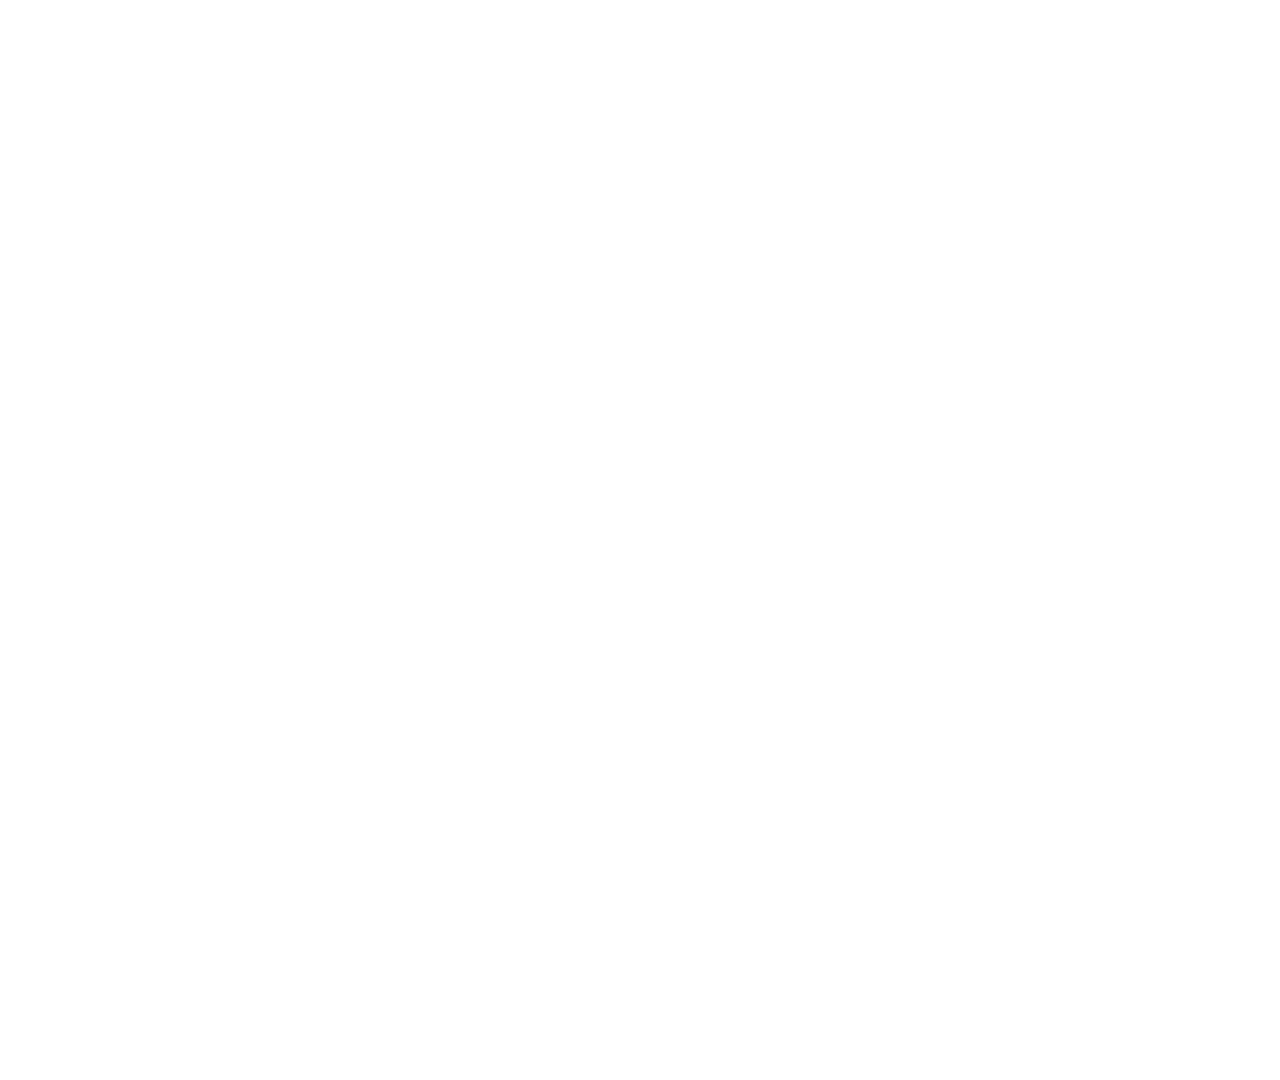
==== index.html @ c933c5af "Initial commit: Haze stream overlay (gameplay + chatting scenes)" ====
<!DOCTYPE html>
<html lang="en">
<head>
  <meta charset="UTF-8">
  <meta name="viewport" content="width=1920, height=1080">
  <title>Haze — Gameplay Overlay</title>
  <link rel="stylesheet" href="css/style.css">
</head>
<body>

  <!-- Gameplay Scene: Camera + Music (bottom-right) -->
  <div id="gameplay-scene">
    <div class="camera-frame fade-in" id="camera">
      <div class="camera-inner">
        <!-- OBS: Add your Video Capture Device source inside this frame -->
      </div>
    </div>

    <div class="music-widget fade-in" id="music-widget">
      <div class="now-playing-label">
        <span class="eq-icon">
          <span class="eq-bar"></span>
          <span class="eq-bar"></span>
          <span class="eq-bar"></span>
        </span>
        Now Playing
      </div>
      <div class="song-title" id="song-title">No track playing</div>
      <div class="song-artist" id="song-artist">—</div>
      <div class="progress-bar-track">
        <div class="progress-bar-fill" id="song-progress"></div>
      </div>
    </div>
  </div>

  <!-- TwitchAlerts injects here -->
  <div id="alert-box"></div>

  <script src="config.js"></script>
  <script src="js/twitch-api.js"></script>
  <script src="js/overlay.js"></script>
</body>
</html>
---- css/style.css ----
/* ============================================
   HAZE OVERLAY — Dark & Moody Stream Overlay
   ============================================ */

/* ---------- Reset & Base ---------- */
*, *::before, *::after {
  margin: 0;
  padding: 0;
  box-sizing: border-box;
}

:root {
  --bg-void: #0a0a0f;
  --bg-surface: #14141f;
  --bg-surface-hover: #1a1a28;
  --border: #2a2a3a;
  --border-glow: #7c5cbf;
  --glow: #9d7fff;
  --glow-soft: rgba(124, 92, 191, 0.15);
  --glow-medium: rgba(124, 92, 191, 0.3);
  --text-primary: #e8e6f0;
  --text-muted: #6b6880;
  --text-dim: #4a4760;
  --accent: #7c5cbf;
  --accent-soft: rgba(124, 92, 191, 0.2);
  --radius-sm: 6px;
  --radius-md: 10px;
  --radius-lg: 14px;
  --font: 'Segoe UI', -apple-system, BlinkMacSystemFont, sans-serif;
}

html, body {
  width: 1920px;
  height: 1080px;
  overflow: hidden;
  background: transparent;
  font-family: var(--font);
  color: var(--text-primary);
  -webkit-font-smoothing: antialiased;
}

body {
  position: relative;
}

/* ---------- Shared Panel Styles ---------- */
.panel {
  background: var(--bg-surface);
  border: 1px solid var(--border);
  border-radius: var(--radius-md);
  position: relative;
  overflow: hidden;
}

.panel::before {
  content: '';
  position: absolute;
  inset: 0;
  border-radius: inherit;
  box-shadow: 0 0 20px var(--glow-soft);
  opacity: 0;
  transition: opacity 0.6s ease-out;
  pointer-events: none;
}

.panel.visible::before {
  opacity: 1;
}

/* ---------- Camera Frame ---------- */
.camera-frame {
  position: relative;
  border: 2px solid var(--border);
  border-radius: var(--radius-lg);
  overflow: hidden;
  animation: glowPulse 4s ease-in-out infinite;
}

.camera-frame::after {
  content: '';
  position: absolute;
  inset: -2px;
  border-radius: inherit;
  border: 2px solid var(--border-glow);
  opacity: 0.4;
  animation: borderGlow 4s ease-in-out infinite;
  pointer-events: none;
}

@keyframes glowPulse {
  0%, 100% { box-shadow: 0 0 15px var(--glow-soft); }
  50% { box-shadow: 0 0 30px var(--glow-medium); }
}

@keyframes borderGlow {
  0%, 100% { opacity: 0.3; }
  50% { opacity: 0.7; }
}

/* ---------- Section Labels ---------- */
.section-label {
  font-size: 10px;
  font-weight: 600;
  letter-spacing: 1.5px;
  text-transform: uppercase;
  color: var(--text-muted);
  margin-bottom: 8px;
}

/* ---------- Recent Events ---------- */
.events-card {
  background: var(--bg-surface);
  border: 1px solid var(--border);
  border-radius: var(--radius-md);
  padding: 14px 16px;
  min-height: 60px;
}

.events-card .event-item {
  display: flex;
  align-items: center;
  gap: 10px;
  padding: 6px 0;
  opacity: 0;
  transform: translateY(8px);
  animation: fadeSlideIn 0.4s ease-out forwards;
}

.events-card .event-item + .event-item {
  border-top: 1px solid rgba(42, 42, 58, 0.5);
}

.event-icon {
  width: 28px;
  height: 28px;
  border-radius: 50%;
  background: var(--accent-soft);
  display: flex;
  align-items: center;
  justify-content: center;
  font-size: 13px;
  flex-shrink: 0;
}

.event-info {
  flex: 1;
  min-width: 0;
}

.event-username {
  font-size: 13px;
  font-weight: 600;
  color: var(--text-primary);
  white-space: nowrap;
  overflow: hidden;
  text-overflow: ellipsis;
}

.event-time {
  font-size: 10px;
  color: var(--text-dim);
}

@keyframes fadeSlideIn {
  to { opacity: 1; transform: translateY(0); }
}

/* ---------- Music Widget ---------- */
.music-widget {
  background: var(--bg-surface);
  border: 1px solid var(--border);
  border-radius: var(--radius-md);
  padding: 12px 16px;
}

.music-widget .now-playing-label {
  font-size: 9px;
  font-weight: 600;
  letter-spacing: 1.2px;
  text-transform: uppercase;
  color: var(--accent);
  margin-bottom: 6px;
  display: flex;
  align-items: center;
  gap: 6px;
}

.music-widget .now-playing-label .eq-icon {
  display: inline-flex;
  gap: 2px;
  align-items: flex-end;
  height: 12px;
}

.music-widget .now-playing-label .eq-bar {
  width: 2px;
  background: var(--accent);
  border-radius: 1px;
  animation: eqBounce 0.8s ease-in-out infinite alternate;
}

.music-widget .now-playing-label .eq-bar:nth-child(1) { height: 4px; animation-delay: 0s; }
.music-widget .now-playing-label .eq-bar:nth-child(2) { height: 8px; animation-delay: 0.2s; }
.music-widget .now-playing-label .eq-bar:nth-child(3) { height: 5px; animation-delay: 0.4s; }

@keyframes eqBounce {
  from { height: 3px; }
  to { height: 10px; }
}

.song-title {
  font-size: 13px;
  font-weight: 600;
  color: var(--text-primary);
  white-space: nowrap;
  overflow: hidden;
  text-overflow: ellipsis;
}

.song-artist {
  font-size: 11px;
  color: var(--text-muted);
  white-space: nowrap;
  overflow: hidden;
  text-overflow: ellipsis;
}

.progress-bar-track {
  width: 100%;
  height: 3px;
  background: var(--border);
  border-radius: 2px;
  margin-top: 8px;
  overflow: hidden;
}

.progress-bar-fill {
  height: 100%;
  background: linear-gradient(90deg, var(--accent), var(--glow));
  border-radius: 2px;
  width: 0%;
  transition: width 1s linear;
}

/* ---------- Gameplay Scene Layout ---------- */
#gameplay-scene {
  position: absolute;
  bottom: 30px;
  right: 30px;
  display: flex;
  flex-direction: column;
  align-items: flex-end;
  gap: 0;
}

#gameplay-scene .camera-frame {
  width: 280px;
  height: 280px;
}

#gameplay-scene .music-widget {
  width: 280px;
  border-top-left-radius: 0;
  border-top-right-radius: 0;
  border-top: none;
}

/* ---------- Just Chatting Scene Layout ---------- */
#chatting-scene {
  position: absolute;
  inset: 30px;
  display: grid;
  grid-template-columns: 1fr 320px;
  grid-template-rows: 1fr auto;
  gap: 16px;
}

#chatting-scene .camera-frame {
  grid-column: 1;
  grid-row: 1;
  width: 100%;
  height: 100%;
  min-height: 0;
}

#chatting-scene .camera-frame .camera-inner {
  width: 100%;
  height: 100%;
  background: var(--bg-void);
  border-radius: inherit;
}

#chatting-scene .right-panel {
  grid-column: 2;
  grid-row: 1 / 3;
  display: flex;
  flex-direction: column;
  gap: 12px;
}

#chatting-scene .music-widget {
  grid-column: 1;
  grid-row: 2;
  align-self: end;
}

/* ---------- Alert Box (TwitchAlerts placeholder) ---------- */
#alert-box {
  position: absolute;
  top: 50%;
  left: 50%;
  transform: translate(-50%, -50%);
  width: 400px;
  height: 300px;
  pointer-events: none;
  z-index: 100;
}

/* ---------- Fade-in on scene load ---------- */
.fade-in {
  opacity: 0;
  animation: sceneFadeIn 0.6s ease-out forwards;
}

@keyframes sceneFadeIn {
  to { opacity: 1; }
}

/* Staggered panel entrance */
.fade-in:nth-child(1) { animation-delay: 0.1s; }
.fade-in:nth-child(2) { animation-delay: 0.2s; }
.fade-in:nth-child(3) { animation-delay: 0.3s; }
.fade-in:nth-child(4) { animation-delay: 0.4s; }

/* ---------- Empty State ---------- */
.empty-state {
  font-size: 11px;
  color: var(--text-dim);
  font-style: italic;
  padding: 8px 0;
}
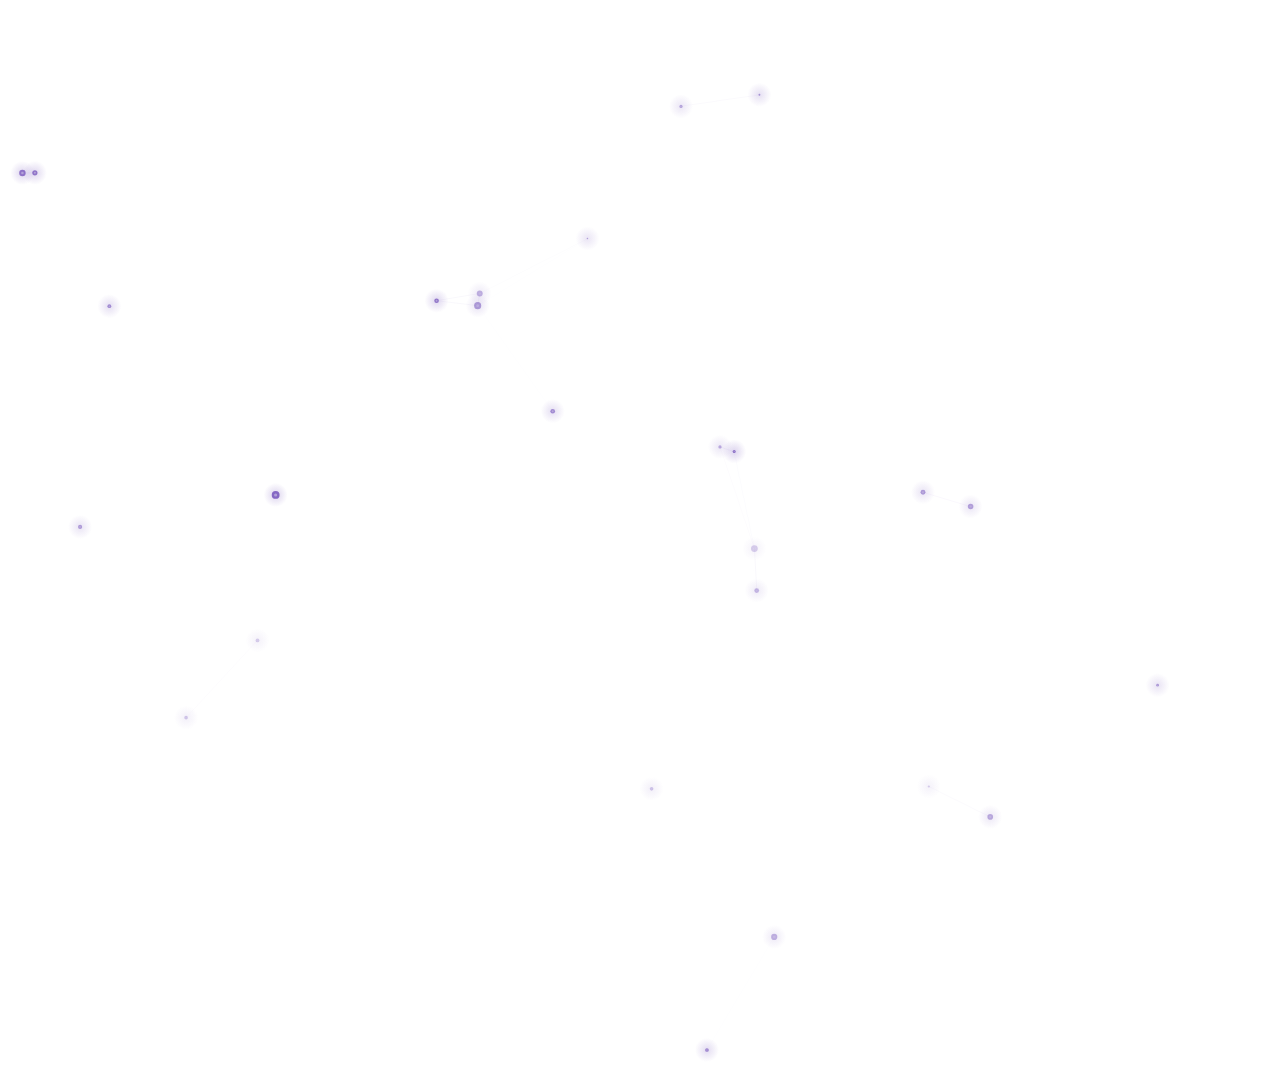
==== commit 2d3aacd3: "Add album art, particle system, sharp camera frame, 30% larger" ====
--- a/index.html
+++ b/index.html
@@ -8,6 +8,8 @@
 </head>
 <body>
 
+  <canvas id="particle-canvas"></canvas>
+
   <!-- Gameplay Scene: Camera + Music (bottom-right) -->
   <div id="gameplay-scene">
     <div class="camera-frame fade-in" id="camera">
@@ -17,18 +19,23 @@
     </div>
 
     <div class="music-widget fade-in" id="music-widget">
-      <div class="now-playing-label">
-        <span class="eq-icon">
-          <span class="eq-bar"></span>
-          <span class="eq-bar"></span>
-          <span class="eq-bar"></span>
-        </span>
-        Now Playing
+      <div class="music-text">
+        <div class="now-playing-label">
+          <span class="eq-icon">
+            <span class="eq-bar"></span>
+            <span class="eq-bar"></span>
+            <span class="eq-bar"></span>
+          </span>
+          Now Playing
+        </div>
+        <div class="song-title" id="song-title">No track playing</div>
+        <div class="song-artist" id="song-artist">—</div>
+        <div class="progress-bar-track">
+          <div class="progress-bar-fill" id="song-progress"></div>
+        </div>
       </div>
-      <div class="song-title" id="song-title">No track playing</div>
-      <div class="song-artist" id="song-artist">—</div>
-      <div class="progress-bar-track">
-        <div class="progress-bar-fill" id="song-progress"></div>
+      <div class="album-art-wrap">
+        <img class="album-art" id="album-art" src="" alt="Album Art">
       </div>
     </div>
   </div>
@@ -38,6 +45,8 @@
 
   <script src="config.js"></script>
   <script src="js/twitch-api.js"></script>
+  <script src="js/lastfm-api.js"></script>
+  <script src="js/particles.js"></script>
   <script src="js/overlay.js"></script>
 </body>
 </html>
--- a/css/style.css
+++ b/css/style.css
@@ -43,6 +43,16 @@
   position: relative;
 }
 
+/* ---------- Particle Canvas ---------- */
+#particle-canvas {
+  position: absolute;
+  inset: 0;
+  width: 1920px;
+  height: 1080px;
+  pointer-events: none;
+  z-index: 50;
+}
+
 /* ---------- Shared Panel Styles ---------- */
 .panel {
   background: var(--bg-surface);
@@ -71,7 +81,7 @@
 .camera-frame {
   position: relative;
   border: 2px solid var(--border);
-  border-radius: var(--radius-lg);
+  border-radius: 0;
   overflow: hidden;
   animation: glowPulse 4s ease-in-out infinite;
 }
@@ -88,13 +98,13 @@
 }
 
 @keyframes glowPulse {
-  0%, 100% { box-shadow: 0 0 15px var(--glow-soft); }
-  50% { box-shadow: 0 0 30px var(--glow-medium); }
+  0%, 100% { box-shadow: 0 0 15px var(--glow-soft), 0 0 40px rgba(124, 92, 191, 0.08); }
+  50% { box-shadow: 0 0 35px var(--glow-medium), 0 0 80px rgba(124, 92, 191, 0.15); }
 }
 
 @keyframes borderGlow {
   0%, 100% { opacity: 0.3; }
-  50% { opacity: 0.7; }
+  50% { opacity: 0.8; }
 }
 
 /* ---------- Section Labels ---------- */
@@ -169,8 +179,50 @@
 .music-widget {
   background: var(--bg-surface);
   border: 1px solid var(--border);
-  border-radius: var(--radius-md);
-  padding: 12px 16px;
+  border-radius: 0;
+  padding: 0;
+  display: flex;
+  flex-direction: row;
+  overflow: hidden;
+}
+
+.music-widget .music-text {
+  flex: 1;
+  padding: 14px 18px;
+  min-width: 0;
+  display: flex;
+  flex-direction: column;
+  justify-content: center;
+}
+
+.music-widget .album-art-wrap {
+  width: 110px;
+  height: 110px;
+  flex-shrink: 0;
+  overflow: hidden;
+  position: relative;
+}
+
+.music-widget .album-art-wrap::before {
+  content: '';
+  position: absolute;
+  inset: 0;
+  background: linear-gradient(90deg, var(--bg-surface) 0%, transparent 40%);
+  z-index: 1;
+  pointer-events: none;
+}
+
+.music-widget .album-art {
+  width: 100%;
+  height: 100%;
+  object-fit: cover;
+  display: block;
+  opacity: 0;
+  transition: opacity 0.4s ease;
+}
+
+.music-widget .album-art.loaded {
+  opacity: 1;
 }
 
 .music-widget .now-playing-label {
@@ -209,7 +261,7 @@
 }
 
 .song-title {
-  font-size: 13px;
+  font-size: 14px;
   font-weight: 600;
   color: var(--text-primary);
   white-space: nowrap;
@@ -218,7 +270,7 @@
 }
 
 .song-artist {
-  font-size: 11px;
+  font-size: 12px;
   color: var(--text-muted);
   white-space: nowrap;
   overflow: hidden;
@@ -230,7 +282,7 @@
   height: 3px;
   background: var(--border);
   border-radius: 2px;
-  margin-top: 8px;
+  margin-top: 10px;
   overflow: hidden;
 }
 
@@ -254,15 +306,13 @@
 }
 
 #gameplay-scene .camera-frame {
-  width: 280px;
-  height: 280px;
+  width: 364px;
+  height: 364px;
 }
 
 #gameplay-scene .music-widget {
-  width: 280px;
-  border-top-left-radius: 0;
-  border-top-right-radius: 0;
-  border-top: none;
+  width: 364px;
+  height: 110px;
 }
 
 /* ---------- Just Chatting Scene Layout ---------- */
@@ -270,7 +320,7 @@
   position: absolute;
   inset: 30px;
   display: grid;
-  grid-template-columns: 1fr 320px;
+  grid-template-columns: 1fr 340px;
   grid-template-rows: 1fr auto;
   gap: 16px;
 }
@@ -302,6 +352,7 @@
   grid-column: 1;
   grid-row: 2;
   align-self: end;
+  height: 110px;
 }
 
 /* ---------- Alert Box (TwitchAlerts placeholder) ---------- */
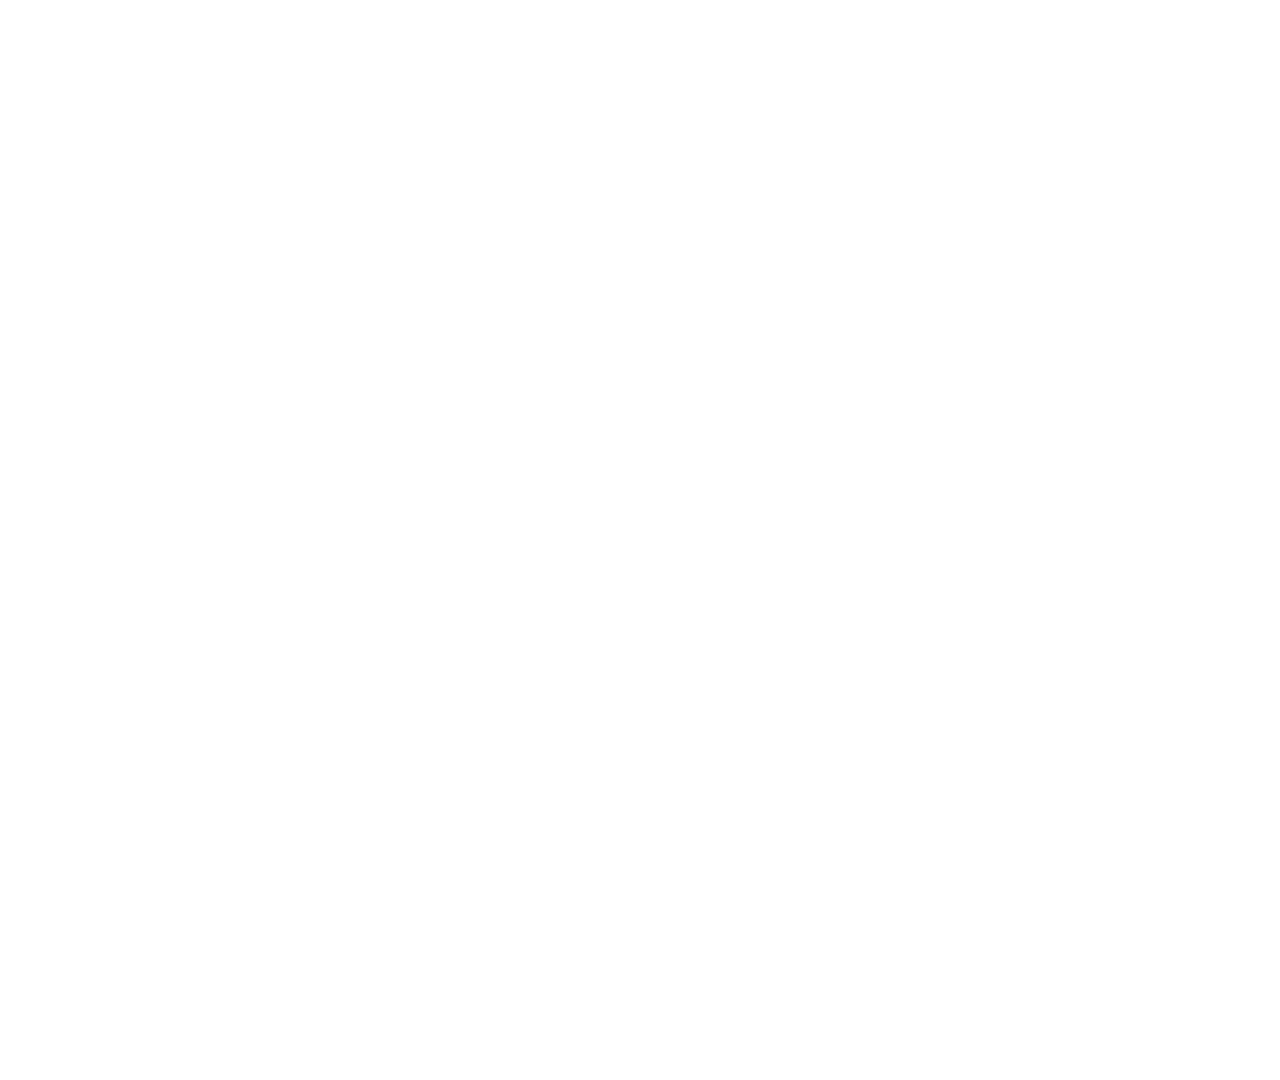
==== commit 28bcb30a: "Add control panel, traveling border glow, bokeh effects, song-change sweep" ====
--- a/index.html
+++ b/index.html
@@ -13,6 +13,7 @@
   <!-- Gameplay Scene: Camera + Music (bottom-right) -->
   <div id="gameplay-scene">
     <div class="camera-frame fade-in" id="camera">
+      <div class="camera-glow-pulse"></div>
       <div class="camera-inner">
         <!-- OBS: Add your Video Capture Device source inside this frame -->
       </div>
--- a/css/style.css
+++ b/css/style.css
@@ -83,28 +83,72 @@
   border: 2px solid var(--border);
   border-radius: 0;
   overflow: hidden;
-  animation: glowPulse 4s ease-in-out infinite;
-}
-
+  z-index: 1;
+}
+
+/* Traveling glow — conic gradient that rotates around the border */
+.camera-frame::before {
+  content: '';
+  position: absolute;
+  inset: -3px;
+  border-radius: inherit;
+  background: conic-gradient(
+    from var(--glow-angle, 0deg),
+    transparent 0%,
+    rgba(124, 92, 191, 0.6) 10%,
+    rgba(157, 127, 255, 0.9) 15%,
+    rgba(124, 92, 191, 0.6) 20%,
+    transparent 30%
+  );
+  z-index: -1;
+  animation: rotateGlow 6s linear infinite;
+  opacity: 0.7;
+  filter: blur(3px);
+}
+
+/* Inner mask to cut out the camera interior */
 .camera-frame::after {
   content: '';
   position: absolute;
-  inset: -2px;
-  border-radius: inherit;
-  border: 2px solid var(--border-glow);
-  opacity: 0.4;
-  animation: borderGlow 4s ease-in-out infinite;
+  inset: 2px;
+  background: var(--bg-void);
+  z-index: -1;
+}
+
+@keyframes rotateGlow {
+  from { --glow-angle: 0deg; }
+  to { --glow-angle: 360deg; }
+}
+
+@property --glow-angle {
+  syntax: '<angle>';
+  initial-value: 0deg;
+  inherits: false;
+}
+
+/* Intensity pulse overlay */
+.camera-glow-pulse {
+  position: absolute;
+  inset: -6px;
+  border: 1px solid rgba(124, 92, 191, 0.2);
   pointer-events: none;
-}
-
-@keyframes glowPulse {
-  0%, 100% { box-shadow: 0 0 15px var(--glow-soft), 0 0 40px rgba(124, 92, 191, 0.08); }
-  50% { box-shadow: 0 0 35px var(--glow-medium), 0 0 80px rgba(124, 92, 191, 0.15); }
-}
-
-@keyframes borderGlow {
-  0%, 100% { opacity: 0.3; }
-  50% { opacity: 0.8; }
+  z-index: 2;
+  animation: glowIntensity 4s ease-in-out infinite;
+}
+
+@keyframes glowIntensity {
+  0%, 100% {
+    box-shadow:
+      0 0 10px rgba(124, 92, 191, 0.08),
+      inset 0 0 10px rgba(124, 92, 191, 0.03);
+    opacity: 0.4;
+  }
+  50% {
+    box-shadow:
+      0 0 25px rgba(124, 92, 191, 0.2),
+      inset 0 0 15px rgba(124, 92, 191, 0.06);
+    opacity: 0.8;
+  }
 }
 
 /* ---------- Section Labels ---------- */
@@ -188,11 +232,11 @@
 
 .music-widget .music-text {
   flex: 1;
-  padding: 14px 18px;
+  padding: 12px 18px 12px 18px;
   min-width: 0;
   display: flex;
   flex-direction: column;
-  justify-content: center;
+  justify-content: flex-start;
 }
 
 .music-widget .album-art-wrap {
@@ -261,20 +305,35 @@
 }
 
 .song-title {
-  font-size: 14px;
+  font-size: 17px;
   font-weight: 600;
   color: var(--text-primary);
   white-space: nowrap;
   overflow: hidden;
-  text-overflow: ellipsis;
+  position: relative;
+}
+
+.song-title.scroll-text {
+  animation: marquee 12s linear infinite;
 }
 
 .song-artist {
-  font-size: 12px;
+  font-size: 13px;
   color: var(--text-muted);
   white-space: nowrap;
   overflow: hidden;
-  text-overflow: ellipsis;
+  position: relative;
+}
+
+.song-artist.scroll-text {
+  animation: marquee 10s linear infinite;
+}
+
+@keyframes marquee {
+  0% { transform: translateX(0%); }
+  20% { transform: translateX(0%); }
+  80% { transform: translateX(-100%); }
+  100% { transform: translateX(-100%); }
 }
 
 .progress-bar-track {
@@ -282,13 +341,13 @@
   height: 3px;
   background: var(--border);
   border-radius: 2px;
-  margin-top: 10px;
+  margin-top: auto;
   overflow: hidden;
 }
 
 .progress-bar-fill {
   height: 100%;
-  background: linear-gradient(90deg, var(--accent), var(--glow));
+  background: linear-gradient(90deg, #b388ff, #e8e6f0);
   border-radius: 2px;
   width: 0%;
   transition: width 1s linear;
@@ -306,12 +365,12 @@
 }
 
 #gameplay-scene .camera-frame {
-  width: 364px;
-  height: 364px;
+  width: 336px;
+  height: 336px;
 }
 
 #gameplay-scene .music-widget {
-  width: 364px;
+  width: 336px;
   height: 110px;
 }
 
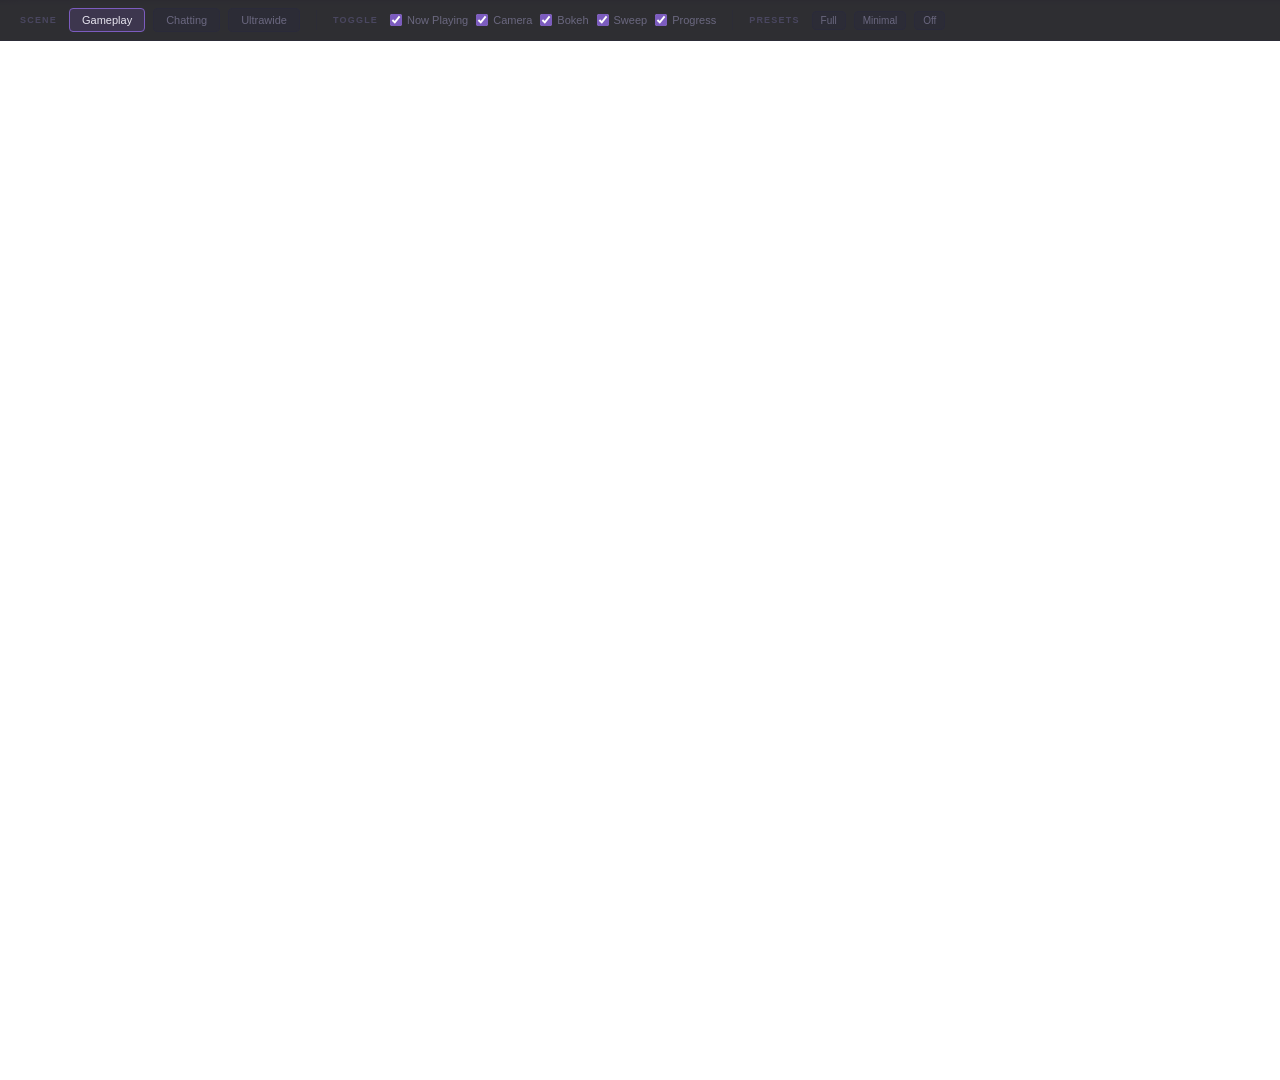
==== commit a319eb9e: "Inline hover control bar, remove Firebase dependency, add ultrawide scene" ====
--- a/index.html
+++ b/index.html
@@ -9,6 +9,34 @@
 <body>
 
   <canvas id="particle-canvas"></canvas>
+
+  <!-- Control Bar — hover top edge to reveal -->
+  <div id="control-bar">
+    <div class="control-inner">
+      <div class="control-group">
+        <span class="control-label">Scene</span>
+        <button class="ctrl-btn active" data-scene="gameplay" onclick="switchScene('gameplay')">Gameplay</button>
+        <button class="ctrl-btn" data-scene="chatting" onclick="switchScene('chatting')">Chatting</button>
+        <button class="ctrl-btn" data-scene="ultrawide" onclick="switchScene('ultrawide')">Ultrawide</button>
+      </div>
+      <div class="control-divider"></div>
+      <div class="control-group">
+        <span class="control-label">Toggle</span>
+        <label class="ctrl-toggle"><input type="checkbox" checked data-toggle="music" onchange="applyToggle('music', this.checked)"><span>Now Playing</span></label>
+        <label class="ctrl-toggle"><input type="checkbox" checked data-toggle="camera" onchange="applyToggle('camera', this.checked)"><span>Camera</span></label>
+        <label class="ctrl-toggle"><input type="checkbox" checked data-toggle="bokeh" onchange="applyToggle('bokeh', this.checked)"><span>Bokeh</span></label>
+        <label class="ctrl-toggle"><input type="checkbox" checked data-toggle="sweep" onchange="applyToggle('sweep', this.checked)"><span>Sweep</span></label>
+        <label class="ctrl-toggle"><input type="checkbox" checked data-toggle="progress" onchange="applyToggle('progress', this.checked)"><span>Progress</span></label>
+      </div>
+      <div class="control-divider"></div>
+      <div class="control-group">
+        <span class="control-label">Presets</span>
+        <button class="ctrl-btn small" onclick="applyPreset('full')">Full</button>
+        <button class="ctrl-btn small" onclick="applyPreset('minimal')">Minimal</button>
+        <button class="ctrl-btn small" onclick="applyPreset('off')">Off</button>
+      </div>
+    </div>
+  </div>
 
   <!-- Gameplay Scene: Camera + Music (bottom-right) -->
   <div id="gameplay-scene">
@@ -29,7 +57,7 @@
           </span>
           Now Playing
         </div>
-        <div class="song-title" id="song-title">No track playing</div>
+        <div class="song-title" id="song-title">No track playing.. recommend one in the chat!</div>
         <div class="song-artist" id="song-artist">—</div>
         <div class="progress-bar-track">
           <div class="progress-bar-fill" id="song-progress"></div>
--- a/css/style.css
+++ b/css/style.css
@@ -86,24 +86,15 @@
   z-index: 1;
 }
 
-/* Traveling glow — conic gradient that rotates around the border */
+/* Base glow — subtle constant charge */
 .camera-frame::before {
   content: '';
   position: absolute;
-  inset: -3px;
-  border-radius: inherit;
-  background: conic-gradient(
-    from var(--glow-angle, 0deg),
-    transparent 0%,
-    rgba(124, 92, 191, 0.6) 10%,
-    rgba(157, 127, 255, 0.9) 15%,
-    rgba(124, 92, 191, 0.6) 20%,
-    transparent 30%
-  );
+  inset: -2px;
   z-index: -1;
-  animation: rotateGlow 6s linear infinite;
-  opacity: 0.7;
-  filter: blur(3px);
+  background: var(--border);
+  filter: blur(4px);
+  opacity: 0.3;
 }
 
 /* Inner mask to cut out the camera interior */
@@ -115,40 +106,127 @@
   z-index: -1;
 }
 
-@keyframes rotateGlow {
-  from { --glow-angle: 0deg; }
-  to { --glow-angle: 360deg; }
-}
-
-@property --glow-angle {
-  syntax: '<angle>';
-  initial-value: 0deg;
-  inherits: false;
-}
-
-/* Intensity pulse overlay */
+/* Lightning layer — multiple cracks that fire at staggered intervals */
 .camera-glow-pulse {
   position: absolute;
-  inset: -6px;
-  border: 1px solid rgba(124, 92, 191, 0.2);
+  inset: 0;
   pointer-events: none;
   z-index: 2;
-  animation: glowIntensity 4s ease-in-out infinite;
-}
-
-@keyframes glowIntensity {
+}
+
+.camera-glow-pulse::before,
+.camera-glow-pulse::after {
+  content: '';
+  position: absolute;
+  inset: -2px;
+}
+
+/* Lightning crack — top edge */
+.camera-glow-pulse::before {
+  background: linear-gradient(90deg,
+    transparent 0%,
+    transparent 20%,
+    rgba(157, 127, 255, 0.9) 20.5%,
+    rgba(200, 180, 255, 1) 21%,
+    rgba(157, 127, 255, 0.9) 21.5%,
+    transparent 22%,
+    transparent 55%,
+    rgba(124, 92, 191, 0.7) 55.5%,
+    rgba(180, 160, 255, 0.9) 56%,
+    rgba(124, 92, 191, 0.7) 56.5%,
+    transparent 57%,
+    transparent 100%
+  );
+  animation: lightningTop 8s ease-in-out infinite;
+  filter: blur(1px);
+  opacity: 0;
+}
+
+/* Lightning crack — side edge */
+.camera-glow-pulse::after {
+  background: linear-gradient(180deg,
+    transparent 0%,
+    transparent 35%,
+    rgba(157, 127, 255, 0.8) 35.5%,
+    rgba(220, 200, 255, 1) 36%,
+    rgba(157, 127, 255, 0.8) 36.5%,
+    transparent 37%,
+    transparent 70%,
+    rgba(124, 92, 191, 0.6) 70.5%,
+    rgba(180, 160, 255, 0.8) 71%,
+    rgba(124, 92, 191, 0.6) 71.5%,
+    transparent 72%,
+    transparent 100%
+  );
+  animation: lightningSide 8s ease-in-out infinite 2s;
+  filter: blur(1px);
+  opacity: 0;
+}
+
+@keyframes lightningTop {
+  0%, 100% { opacity: 0; }
+  2% { opacity: 0.9; }
+  4% { opacity: 0.2; }
+  5% { opacity: 0.8; }
+  7% { opacity: 0; }
+  50% { opacity: 0; }
+  52% { opacity: 0.7; }
+  53% { opacity: 0.1; }
+  54% { opacity: 0.6; }
+  55% { opacity: 0; }
+}
+
+@keyframes lightningSide {
+  0%, 100% { opacity: 0; }
+  3% { opacity: 0.8; }
+  5% { opacity: 0.15; }
+  6% { opacity: 0.7; }
+  8% { opacity: 0; }
+  60% { opacity: 0; }
+  62% { opacity: 0.6; }
+  63% { opacity: 0.1; }
+  64% { opacity: 0.5; }
+  65% { opacity: 0; }
+}
+
+/* Intense flash overlay — fires when lightning strikes */
+@keyframes glowFlash {
   0%, 100% {
     box-shadow:
-      0 0 10px rgba(124, 92, 191, 0.08),
+      0 0 8px rgba(124, 92, 191, 0.05),
+      inset 0 0 8px rgba(124, 92, 191, 0.02);
+    opacity: 0.3;
+  }
+  2% {
+    box-shadow:
+      0 0 30px rgba(157, 127, 255, 0.5),
+      0 0 60px rgba(124, 92, 191, 0.2),
+      inset 0 0 20px rgba(157, 127, 255, 0.15);
+    opacity: 1;
+  }
+  5% {
+    box-shadow:
+      0 0 10px rgba(124, 92, 191, 0.1),
       inset 0 0 10px rgba(124, 92, 191, 0.03);
     opacity: 0.4;
   }
-  50% {
+  52% {
     box-shadow:
-      0 0 25px rgba(124, 92, 191, 0.2),
-      inset 0 0 15px rgba(124, 92, 191, 0.06);
-    opacity: 0.8;
+      0 0 25px rgba(157, 127, 255, 0.4),
+      0 0 50px rgba(124, 92, 191, 0.15),
+      inset 0 0 15px rgba(157, 127, 255, 0.1);
+    opacity: 0.9;
   }
+  55% {
+    box-shadow:
+      0 0 8px rgba(124, 92, 191, 0.05),
+      inset 0 0 8px rgba(124, 92, 191, 0.02);
+    opacity: 0.3;
+  }
+}
+
+.camera-frame {
+  animation: glowFlash 8s ease-in-out infinite;
 }
 
 /* ---------- Section Labels ---------- */
@@ -314,7 +392,7 @@
 }
 
 .song-title.scroll-text {
-  animation: marquee 12s linear infinite;
+  animation: marquee var(--scroll-duration, 12s) linear infinite;
 }
 
 .song-artist {
@@ -326,14 +404,14 @@
 }
 
 .song-artist.scroll-text {
-  animation: marquee 10s linear infinite;
+  animation: marquee var(--scroll-duration, 10s) linear infinite;
 }
 
 @keyframes marquee {
-  0% { transform: translateX(0%); }
-  20% { transform: translateX(0%); }
-  80% { transform: translateX(-100%); }
-  100% { transform: translateX(-100%); }
+  0% { transform: translateX(0); }
+  15% { transform: translateX(0); }
+  85% { transform: translateX(var(--scroll-distance, -50%)); }
+  100% { transform: translateX(var(--scroll-distance, -50%)); }
 }
 
 .progress-bar-track {
@@ -449,3 +527,121 @@
   font-style: italic;
   padding: 8px 0;
 }
+
+/* ============================================
+   CONTROL BAR — Hover top edge to reveal
+   ============================================ */
+
+#control-bar {
+  position: fixed;
+  top: 0;
+  left: 0;
+  width: 1920px;
+  height: 44px;
+  z-index: 9999;
+  transform: translateY(-100%);
+  transition: transform 0.3s ease;
+  pointer-events: none;
+}
+
+#control-bar:hover,
+#control-bar.visible {
+  transform: translateY(0);
+  pointer-events: auto;
+}
+
+/* Invisible trigger zone along top edge */
+#control-bar::before {
+  content: '';
+  position: absolute;
+  top: 0;
+  left: 0;
+  right: 0;
+  height: 6px;
+  background: linear-gradient(180deg, rgba(124, 92, 191, 0.2), transparent);
+  pointer-events: auto;
+  cursor: pointer;
+}
+
+.control-inner {
+  display: flex;
+  align-items: center;
+  gap: 16px;
+  padding: 8px 20px;
+  background: rgba(10, 10, 15, 0.85);
+  backdrop-filter: blur(12px);
+  border-bottom: 1px solid rgba(42, 42, 58, 0.6);
+}
+
+.control-group {
+  display: flex;
+  align-items: center;
+  gap: 8px;
+}
+
+.control-label {
+  font-size: 9px;
+  font-weight: 600;
+  letter-spacing: 1.2px;
+  text-transform: uppercase;
+  color: var(--text-dim);
+  margin-right: 4px;
+}
+
+.control-divider {
+  width: 1px;
+  height: 20px;
+  background: var(--border);
+  opacity: 0.5;
+}
+
+/* Scene buttons */
+.ctrl-btn {
+  padding: 5px 12px;
+  background: rgba(42, 42, 58, 0.5);
+  border: 1px solid var(--border);
+  border-radius: 4px;
+  color: var(--text-muted);
+  font-size: 11px;
+  font-weight: 500;
+  cursor: pointer;
+  transition: all 0.15s;
+}
+
+.ctrl-btn:hover {
+  border-color: var(--accent);
+  color: var(--text);
+}
+
+.ctrl-btn.active {
+  background: rgba(124, 92, 191, 0.2);
+  border-color: var(--accent);
+  color: var(--text);
+}
+
+.ctrl-btn.small {
+  padding: 3px 8px;
+  font-size: 10px;
+}
+
+/* Toggle checkboxes */
+.ctrl-toggle {
+  display: flex;
+  align-items: center;
+  gap: 5px;
+  cursor: pointer;
+  font-size: 11px;
+  color: var(--text-muted);
+  user-select: none;
+}
+
+.ctrl-toggle:hover {
+  color: var(--text);
+}
+
+.ctrl-toggle input {
+  width: 12px;
+  height: 12px;
+  accent-color: var(--accent);
+  cursor: pointer;
+}
